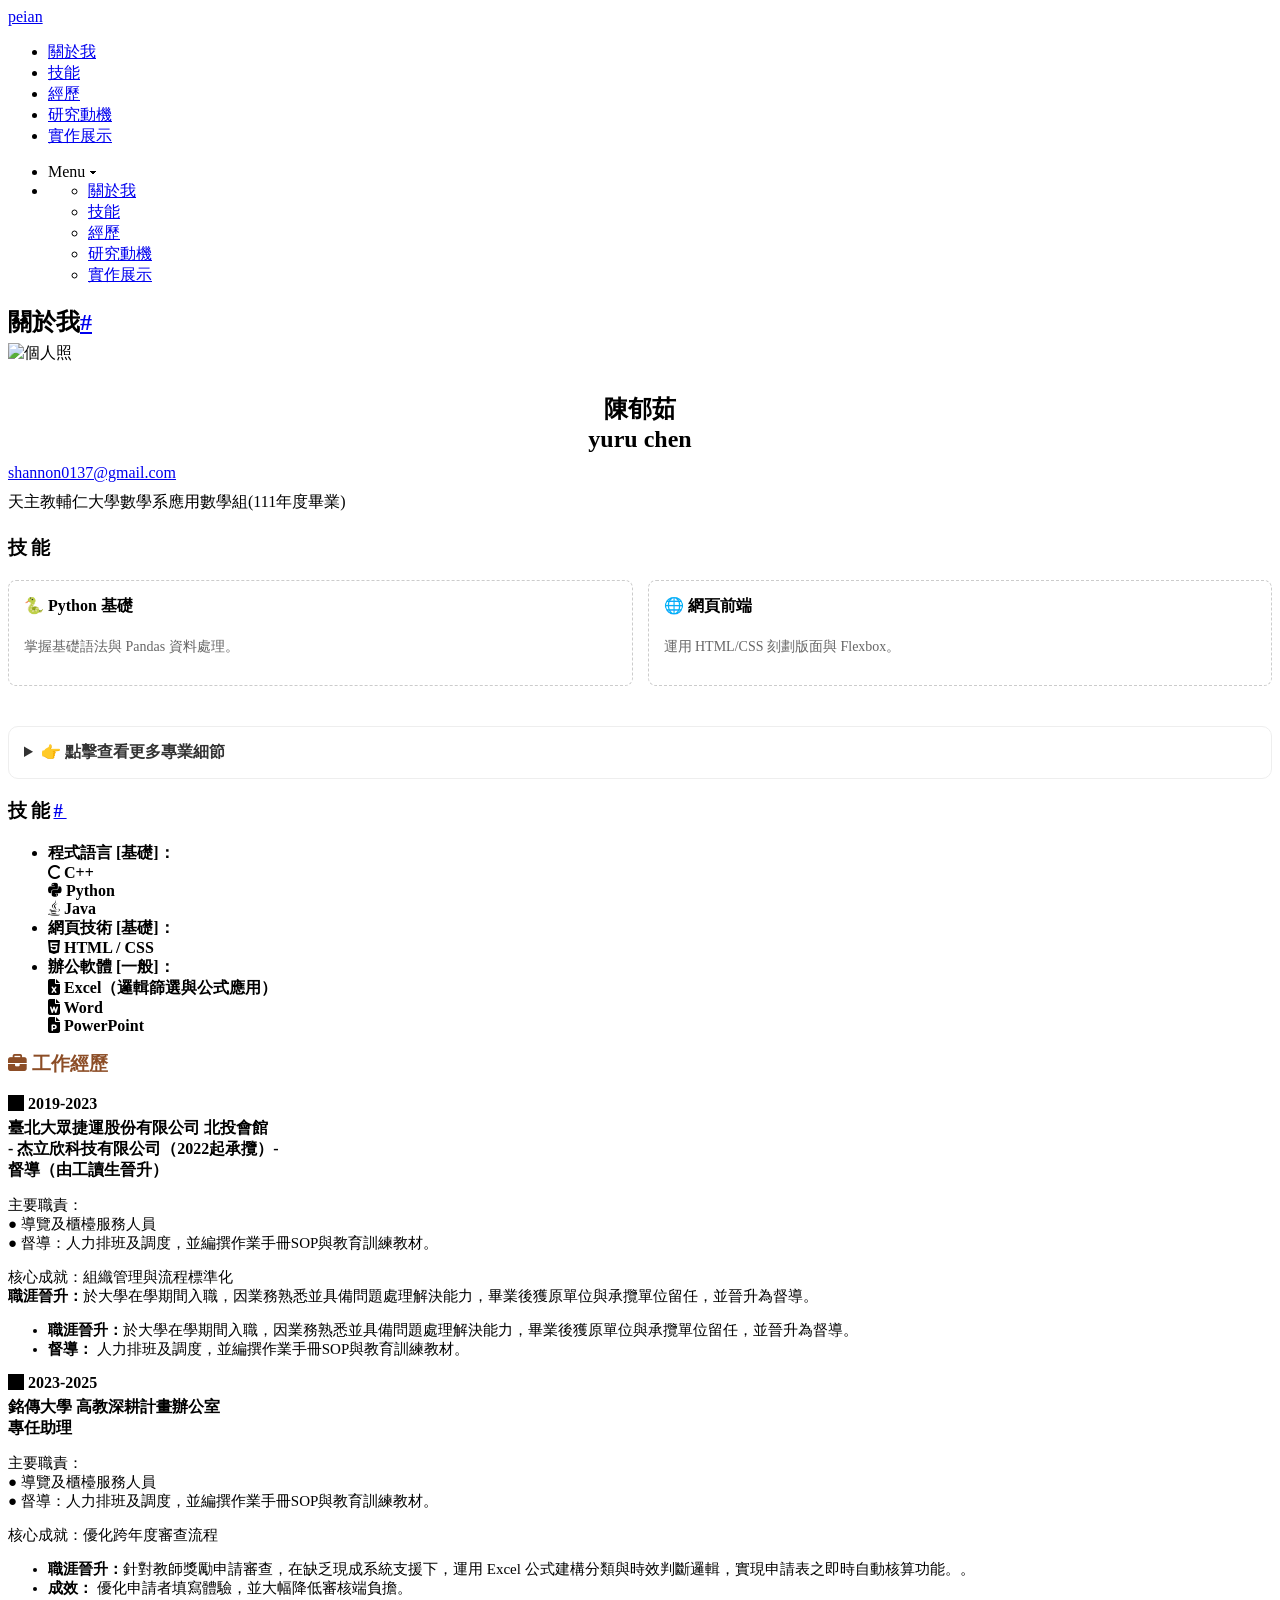
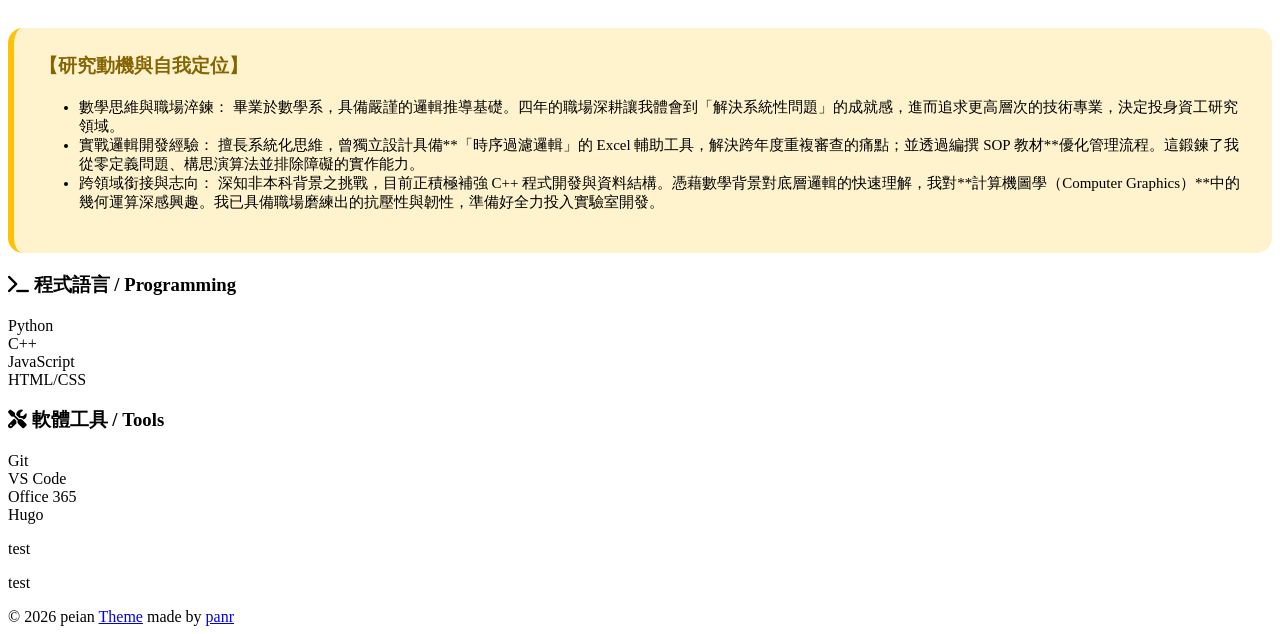
==== public/about/index.html @ 2ac63e56 "Update" ====
<!DOCTYPE html>
<html lang="zh-tw">
<head><script src="/peian-chen/livereload.js?mindelay=10&amp;v=2&amp;port=1313&amp;path=peian-chen/livereload" data-no-instant defer></script>
  
    <title> :: peian&#39;s Portfolio</title>
  
  <meta http-equiv="content-type" content="text/html; charset=utf-8">
<meta name="viewport" content="width=device-width, initial-scale=1.0">
<meta name="robots" content="noindex, nofollow, noarchive" />
<meta name="description" content="關於我陳郁茹
yuru chenshannon0137@gmail.com天主教輔仁大學數學系應用數學組(111年度畢業)技能🐍 Python 基礎掌握基礎語法與 Pandas 資料處理。
🌐 網頁前端運用 HTML/CSS 刻劃版面與 Flexbox。
👉 點擊查看更多專業細節網頁開發： 曾使用 Hugo 建立個人部落格。數據分析： 熟悉 Pandas 與 Matplotlib 進行基礎資料處理。技能程式語言 [基礎]： C&#43;&#43;PythonJava網頁技術 [基礎]： HTML / CSS辦公軟體 [一般]： Excel（邏輯篩選與公式應用）WordPowerPoint工作經歷2019-2023臺北大眾捷運股份有限公司 北投會館 - 杰立欣科技有限公司（2022起承攬）- 督導（由工讀生晉升）主要職責：
● 導覽及櫃檯服務人員
● 督導：人力排班及調度，並編撰作業手冊SOP與教育訓練教材。
" />
<link rel="canonical" href="http://localhost:1313/peian-chen/about/" />





  
  <link rel="stylesheet" href="http://localhost:1313/peian-chen/css/buttons.min.86f6b4c106b6c6eb690ae5203d36b442c1f66f718ff4e8164fa86cf6c61ad641.css">

  
  <link rel="stylesheet" href="http://localhost:1313/peian-chen/css/code.min.c4581949edab7810737609fc5568852bcd908945f14561e366dcd2300a370545.css">

  
  <link rel="stylesheet" href="http://localhost:1313/peian-chen/css/fonts.min.5bb7ed13e1d00d8ff39ea84af26737007eb5051b157b86fc24487c94f3dc8bbe.css">

  
  <link rel="stylesheet" href="http://localhost:1313/peian-chen/css/footer.min.eb8dfc2c6a7eafa36cd3ba92d63e69e849e2200e0002a228d137f236b09ecd75.css">

  
  <link rel="stylesheet" href="http://localhost:1313/peian-chen/css/gist.min.a751e8b0abe1ba8bc53ced52a38b19d8950fe78ca29454ea8c2595cf26aad5c0.css">

  
  <link rel="stylesheet" href="http://localhost:1313/peian-chen/css/header.min.75c7eb0e2872d95ff48109c6647d0223a38db52e2561dd87966eb5fc7c6bdac6.css">

  
  <link rel="stylesheet" href="http://localhost:1313/peian-chen/css/main.min.36833afd348409fc6c3d09d0897c5833d9d5bf1ff31f5e60ea3ee42ce2b1268c.css">

  
  <link rel="stylesheet" href="http://localhost:1313/peian-chen/css/menu.min.3c17467ebeb3d38663dce68f71f519901124fa5cbb4519b2fb0667a21e9aca39.css">

  
  <link rel="stylesheet" href="http://localhost:1313/peian-chen/css/pagination.min.bbb986dbce00a5ce5aca0504b7925fc1c581992a4bf57f163e5d69cc1db7d836.css">

  
  <link rel="stylesheet" href="http://localhost:1313/peian-chen/css/post.min.e6dddd258e64c83e05cec0cd49c05216742d42fc8ecbfbe6b67083412b609bd3.css">

  
  <link rel="stylesheet" href="http://localhost:1313/peian-chen/css/syntax.min.a0773cce9310cb6d8ed23e50f005448facf29a53001b57e038828daa466b25c0.css">

  
  <link rel="stylesheet" href="http://localhost:1313/peian-chen/css/terminal.min.e3b0c44298fc1c149afbf4c8996fb92427ae41e4649b934ca495991b7852b855.css">

  
  <link rel="stylesheet" href="http://localhost:1313/peian-chen/css/terms.min.b81791663c3790e738e571cdbf802312390d30e4b1d8dc9d814a5b5454d0ac11.css">




<link rel="stylesheet" href="http://localhost:1313/peian-chen/style.css">


<link rel="shortcut icon" href="/favicon.ico">
<link rel="apple-touch-icon" href="http://localhost:1313/peian-chen/apple-touch-icon.png">


<meta name="twitter:card" content="summary" />



<meta property="og:locale" content="zh-tw" />
<meta property="og:type" content="article" />
<meta property="og:title" content="">
<meta property="og:description" content="關於我陳郁茹
yuru chenshannon0137@gmail.com天主教輔仁大學數學系應用數學組(111年度畢業)技能🐍 Python 基礎掌握基礎語法與 Pandas 資料處理。
🌐 網頁前端運用 HTML/CSS 刻劃版面與 Flexbox。
👉 點擊查看更多專業細節網頁開發： 曾使用 Hugo 建立個人部落格。數據分析： 熟悉 Pandas 與 Matplotlib 進行基礎資料處理。技能程式語言 [基礎]： C&#43;&#43;PythonJava網頁技術 [基礎]： HTML / CSS辦公軟體 [一般]： Excel（邏輯篩選與公式應用）WordPowerPoint工作經歷2019-2023臺北大眾捷運股份有限公司 北投會館 - 杰立欣科技有限公司（2022起承攬）- 督導（由工讀生晉升）主要職責：
● 導覽及櫃檯服務人員
● 督導：人力排班及調度，並編撰作業手冊SOP與教育訓練教材。
" />
<meta property="og:url" content="http://localhost:1313/peian-chen/about/" />
<meta property="og:site_name" content="peian&#39;s Portfolio" />

  <meta property="og:image" content="http://localhost:1313/peian-chen/og-image.png">

<meta property="og:image:width" content="1200">
<meta property="og:image:height" content="627">


  <meta property="article:published_time" content="0001-01-01 00:00:00 &#43;0000 UTC" />












</head>
<body>


<div class="container">

  <header class="header">
  <div class="header__inner">
    <div class="header__logo">
      <a href="/">
  <div class="logo">
     peian 
  </div>
</a>

    </div>

    
      <nav class="navigation-menu">
  <ul class="navigation-menu__inner menu--desktop">
    
      
        
          <li><a href="/peian-chen/#about" >關於我</a></li>
        
      
        
          <li><a href="/peian-chen/#skill" >技能</a></li>
        
      
        
          <li><a href="/peian-chen/#experience" >經歷</a></li>
        
      
        
          <li><a href="/peian-chen/#research" >研究動機</a></li>
        
      
        
          <li><a href="/peian-chen/#display" >實作展示</a></li>
        
      
      
    
  </ul>
</nav>

    

    
      <ul class="menu menu--mobile">
  <li class="menu__trigger">Menu&nbsp;▾</li>
  <li>
    <ul class="menu__dropdown">
      
        
          <li><a href="/peian-chen/#about">關於我</a></li>
        
      
        
          <li><a href="/peian-chen/#skill">技能</a></li>
        
      
        
          <li><a href="/peian-chen/#experience">經歷</a></li>
        
      
        
          <li><a href="/peian-chen/#research">研究動機</a></li>
        
      
        
          <li><a href="/peian-chen/#display">實作展示</a></li>
        
      
      
    </ul>
  </li>
</ul>

    

    
  </div>
</header>

  <div class="content">
    
<article class="post">
  <h1 class="post-title">
    <a href="http://localhost:1313/peian-chen/about/"></a>
  </h1>
  <div class="post-meta"></div>

  
  


  

  <div class="post-content"><div>
        <link rel="stylesheet" href="https://cdnjs.cloudflare.com/ajax/libs/font-awesome/6.5.0/css/all.min.css">
<h1 id="about" style="margin-top:10px; margin-bottom:5px;">關於我<a href="#about" class="hanchor" ariaLabel="Anchor">#</a> </h1>
<div class="profile-container">
    <div class="profile-pic">
        <img src="/img/cat1.png" id="avatar" alt="個人照" >
    </div>
    <div class="profile-text">
        <h1 style="text-align: center;  line-height:30px; margin-top:30px;margin-bottom:5px;">陳郁茹<br> yuru chen</h1>
        <ul style="list-style: none; padding: 0; line-height: 1.8; margin-top:0px;">
            <li><span class="fa-li"><i class="fa-solid fa-envelope"></i></span><a href="mailto:shannon0137@gmail.com" class="mail">shannon0137@gmail.com</a></li>
            <li><span class="fa-li"><i class="fa-solid fa-graduation-cap"></i></span>天主教輔仁大學數學系應用數學組(111年度畢業)</li>
        </ul>
    </div>
</div>
<div >
<h3 style="letter-spacing:0.2em;">技能</h3></div>
<div style="display: flex; gap: 15px; flex-wrap: wrap; margin-bottom: 40px;">
    <div style="flex: 1; min-width: 200px; padding: 15px; border: 1px dashed #ccc; border-radius: 8px;">
        <h4 style="margin-top:0;">🐍 Python 基礎</h4>
        <p style="font-size: 14px; color: #666;">掌握基礎語法與 Pandas 資料處理。</p>
    </div>
    <div style="flex: 1; min-width: 200px; padding: 15px; border: 1px dashed #ccc; border-radius: 8px;">
        <h4 style="margin-top:0;">🌐 網頁前端</h4>
        <p style="font-size: 14px; color: #666;">運用 HTML/CSS 刻劃版面與 Flexbox。</p>
    </div>
</div>
<details style="cursor: pointer; margin-top: 20px; border: 1px solid #eee; padding: 15px; border-radius: 10px;">
    <summary style="font-weight: bold; color: #333;">👉 點擊查看更多專業細節</summary>
    <div style="padding-top: 10px; color: #666; font-size: 0.9em;">
        <ul>
            <li><strong>網頁開發：</strong> 曾使用 Hugo 建立個人部落格。</li>
            <li><strong>數據分析：</strong> 熟悉 Pandas 與 Matplotlib 進行基礎資料處理。</li>
        </ul>
    </div>
</details>
<h3 id="skill" style="letter-spacing:0.2em;">技能<a href="#skill" class="hanchor" ariaLabel="Anchor">#</a> </h3></div>
<div class="skills-container">
<ul><li style="font-weight:bold;">程式語言 [基礎]： <br>
<div class="skill-tag">
        <i class="fa-solid fa-c"></i> C++
    </div>
    <div class="skill-tag">
        <i class="fab fa-python"></i> Python
    </div>
    <div class="skill-tag">
        <i class="fa-brands fa-java"></i> Java
    </div>
    </li>
<li style="font-weight:bold;">網頁技術 [基礎]： <br>
<div class="skill-tag">
        <i class="fab fa-html5"></i> HTML / CSS
    </div></li>
<li style="font-weight:bold;">辦公軟體 [一般]：   <br>
<div class="skill-tag" style="cursor: pointer;">
        <i class="fa-solid fa-file-excel"></i>  Excel（邏輯篩選與公式應用）
    </div>
    <div class="skill-tag">
        <i class="fa-solid fa-file-word"></i>   Word
    </div>
    <div class="skill-tag">
        <i class="fa-solid fa-file-powerpoint"></i>   PowerPoint
    </div>
    </li>
</ul>
</div>
<div id="experience" class="custom-section">
    <h3 style="margin-top:0; color: #8c4d26;"><i class="fa-solid fa-briefcase"></i> 工作經歷</h3>
<div class="exp-card">
        <i class="fa-solid fa-square-full exp-dot" style="opacity: 1;"></i>
        <strong>2019-2023</strong>
        <h4 style="margin: 5px 0;">臺北大眾捷運股份有限公司 北投會館 <br>
        - 杰立欣科技有限公司（2022起承攬）- <br>
        督導（由工讀生晉升）</h4>
        <p style="font-size: 15px;">主要職責：<br>
        ● 導覽及櫃檯服務人員<br>
        ● 督導：人力排班及調度，並編撰作業手冊SOP與教育訓練教材。</p>
        <p style="font-size: 15px;">核心成就：組織管理與流程標準化<br><strong>職涯晉升：</strong>於大學在學期間入職，因業務熟悉並具備問題處理解決能力，畢業後獲原單位與承攬單位留任，並晉升為督導。</p>
        <ul style="font-size:15px;">
            <li><strong>職涯晉升：</strong>於大學在學期間入職，因業務熟悉並具備問題處理解決能力，畢業後獲原單位與承攬單位留任，並晉升為督導。</li>
            <li><strong>督導：</strong> 人力排班及調度，並編撰作業手冊SOP與教育訓練教材。</li>
        </ul>
    </div>
<div class="exp-card">
        <i class="fa-solid fa-square-full exp-dot"></i>
        <strong>2023-2025</strong>
        <h4 style="margin: 5px 0;">銘傳大學 高教深耕計畫辦公室<br>專任助理</h4>
        <p style="font-size: 15px;">主要職責：<br>
        ● 導覽及櫃檯服務人員<br>
        ● 督導：人力排班及調度，並編撰作業手冊SOP與教育訓練教材。</p>
        <p style="font-size: 15px;">核心成就：優化跨年度審查流程
        <ul style="font-size:15px;">
            <li><strong>職涯晉升：</strong>針對教師獎勵申請審查，在缺乏現成系統支援下，運用 Excel 公式建構分類與時效判斷邏輯，實現申請表之即時自動核算功能。。</li>
            <li><strong>成效：</strong> 優化申請者填寫體驗，並大幅降低審核端負擔。</li>
        </ul>
        </p>
    </div>
</div>
<div id="research" style="background: #fff3cd; padding: 25px; border-radius: 15px; border-left: 6px solid #ffc107; margin-top: 30px; ">
    <h3 style="margin-top: 0; color: #856404;">【研究動機與自我定位】</h3>
    <ul style="font-size:15px;">
            <li>數學思維與職場淬鍊： 畢業於數學系，具備嚴謹的邏輯推導基礎。四年的職場深耕讓我體會到「解決系統性問題」的成就感，進而追求更高層次的技術專業，決定投身資工研究領域。</li>
            <li>實戰邏輯開發經驗： 擅長系統化思維，曾獨立設計具備**「時序過濾邏輯」的 Excel 輔助工具，解決跨年度重複審查的痛點；並透過編撰 SOP 教材**優化管理流程。這鍛鍊了我從零定義問題、構思演算法並排除障礙的實作能力。</li>
            <li>跨領域銜接與志向： 深知非本科背景之挑戰，目前正積極補強 C++ 程式開發與資料結構。憑藉數學背景對底層邏輯的快速理解，我對**計算機圖學（Computer Graphics）**中的幾何運算深感興趣。我已具備職場磨練出的抗壓性與韌性，準備好全力投入實驗室開發。
</li>
        </ul>
    </p>
</div>
<section class="skills-section">
    <div class="skill-group">
        <h3 class="category-title"><i class="fa-solid fa-terminal"></i> 程式語言 / Programming</h3>
        <div class="skills-grid">
            <div class="skill-tag">Python</div>
            <div class="skill-tag">C++</div>
            <div class="skill-tag">JavaScript</div>
            <div class="skill-tag">HTML/CSS</div>
        </div>
    </div>
<div class="skill-group">
        <h3 class="category-title"><i class="fa-solid fa-screwdriver-wrench"></i> 軟體工具 / Tools</h3>
        <div class="skills-grid">
            <div class="skill-tag">Git</div>
            <div class="skill-tag">VS Code</div>
            <div class="skill-tag">Office 365</div>
            <div class="skill-tag">Hugo</div>
        </div>
    </div>
</section>
<div class="test"><p>test</p></div>
<div class="glass-card"><p>test</p></div>
      </div></div>

  

  
    

  
</article>

  </div>

  
    <footer class="footer">
  <div class="footer__inner">
    
      <div class="copyright copyright--user">
        <span>© 2026 peian</span>
    
      <span class="author-line"><a href="https://github.com/panr/hugo-theme-terminal" target="_blank">Theme</a> made by <a href="https://github.com/panr" target="_blank">panr</a></span>
      </div>
  </div>
</footer>






<script type="text/javascript" src="/peian-chen/bundle.min.js"></script>





  
</div>

<script>
document.addEventListener('DOMContentLoaded', function() {
    const parts = document.querySelectorAll('.exp-part');
    
    parts.forEach(part => {
        const dot = part.querySelector('.exp-dot');
        const card = part.querySelector('.first-card');
        if (!dot || !card) return;

        let targetY = 0;
        let currentY = 0;
        let isHovering = false;
        let animationFrameId = null;

        function animate() {
            const diff = targetY - currentY;
            
            
            
            const dynamicSpeed = isHovering ? 0.15 : 0.02; 
            
            currentY += diff * dynamicSpeed;

            
            dot.style.top = `${currentY}px`;
            card.style.setProperty('--line-height', `${currentY}px`);

            
            if (!isHovering && Math.abs(currentY) < 0.1) {
                currentY = 0;
                targetY = 0;
                card.style.setProperty('--line-height', '0px');
                dot.style.top = '0px';
                animationFrameId = null;
                return;
            }

            animationFrameId = requestAnimationFrame(animate);
        }

        part.addEventListener('mousemove', (e) => {
            const rect = part.getBoundingClientRect();
            let mouseY = e.clientY - rect.top;

            
            const currentLimit = rect.height - 12; 
            targetY = Math.max(0, Math.min(mouseY, currentLimit));

            dot.style.opacity = '1';

            if (!isHovering) {
                isHovering = true;
                if (!animationFrameId) {
                    animationFrameId = requestAnimationFrame(animate);
                }
            }
        });

        part.addEventListener('mouseleave', () => {
            isHovering = false;
            targetY = 0; 
            dot.style.opacity = '0';
        });
    });
});
</script>

</body>
</html>
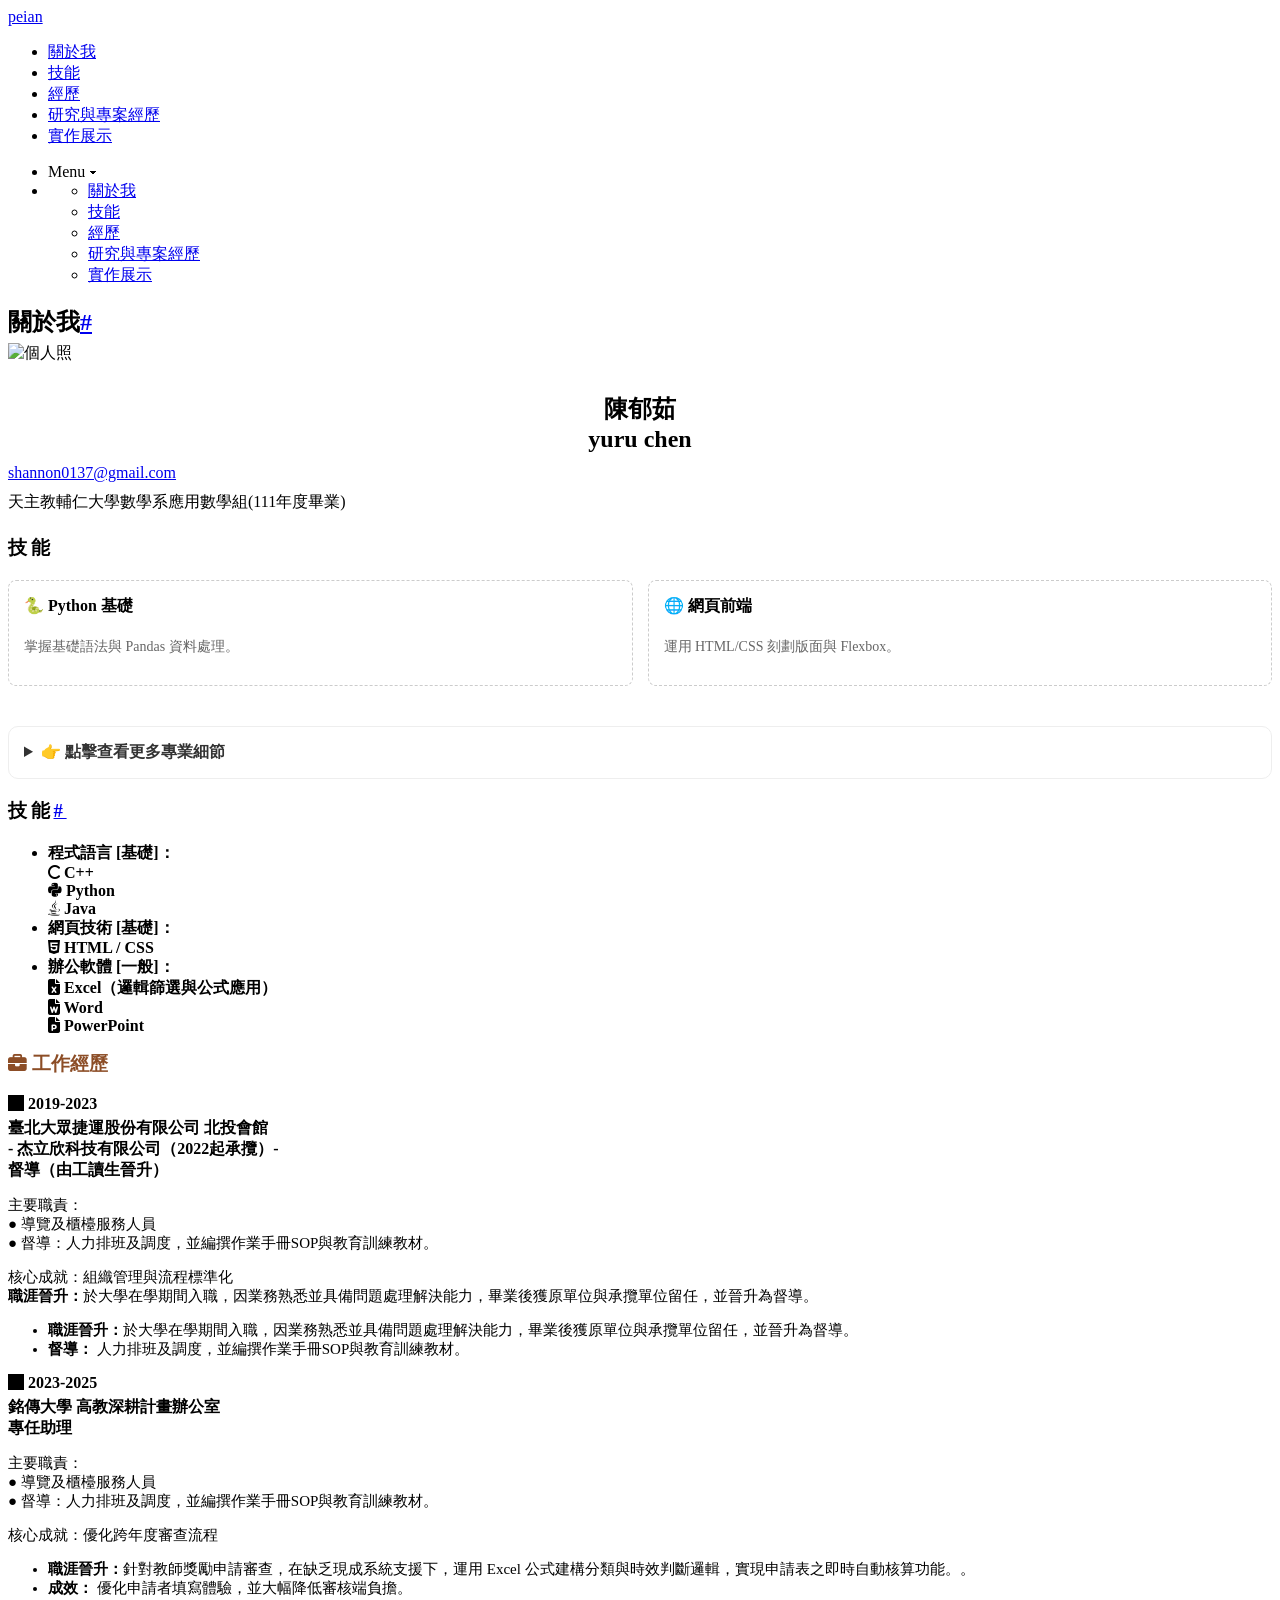
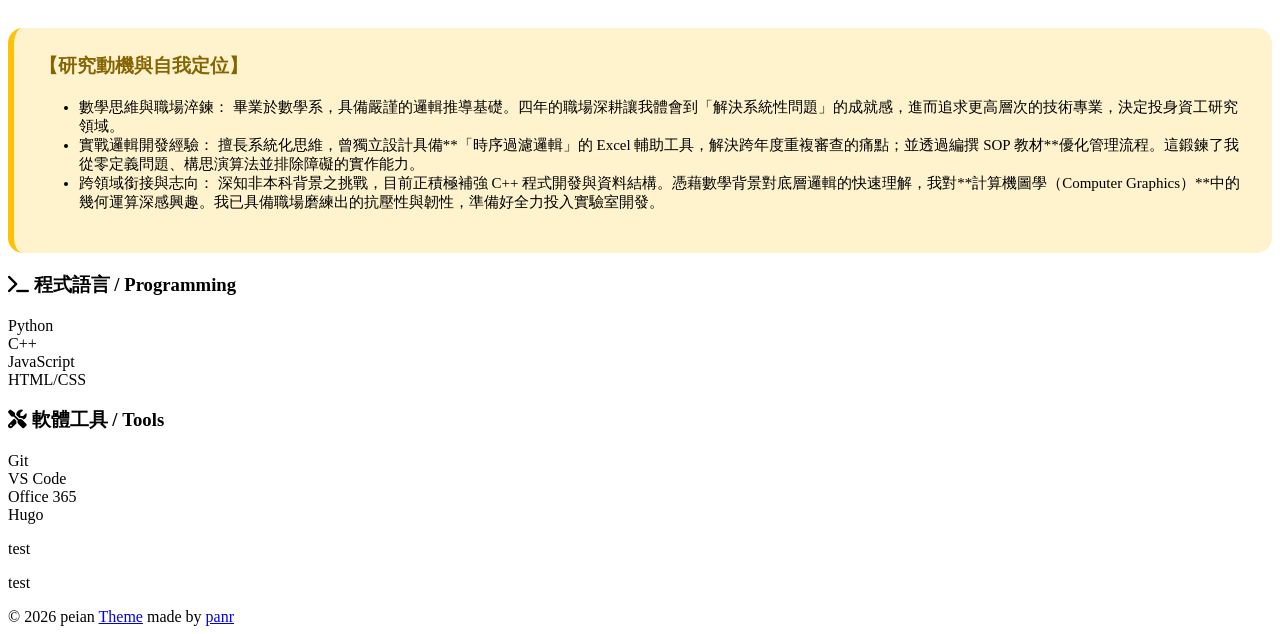
==== commit 4ca9b281: "Enhance research box interaction and improve layout styles - Added mouseenter event listener to rese" ====
--- a/public/about/index.html
+++ b/public/about/index.html
@@ -184,7 +184,7 @@
         
       
         
-          <li><a href="/peian-chen/#research" >研究動機</a></li>
+          <li><a href="/peian-chen/#research" >研究與專案經歷</a></li>
         
       
         
@@ -217,7 +217,7 @@
         
       
         
-          <li><a href="/peian-chen/#research">研究動機</a></li>
+          <li><a href="/peian-chen/#research">研究與專案經歷</a></li>
         
       
         
@@ -482,6 +482,15 @@
         });
     });
 });
+
+const boxes = document.querySelectorAll('.research-box');
+
+boxes.forEach(box => {
+  box.addEventListener('mouseenter', () => {
+    box.classList.add('is-active');
+  }, { once: true }); 
+});
+
 </script>
 
 </body>
